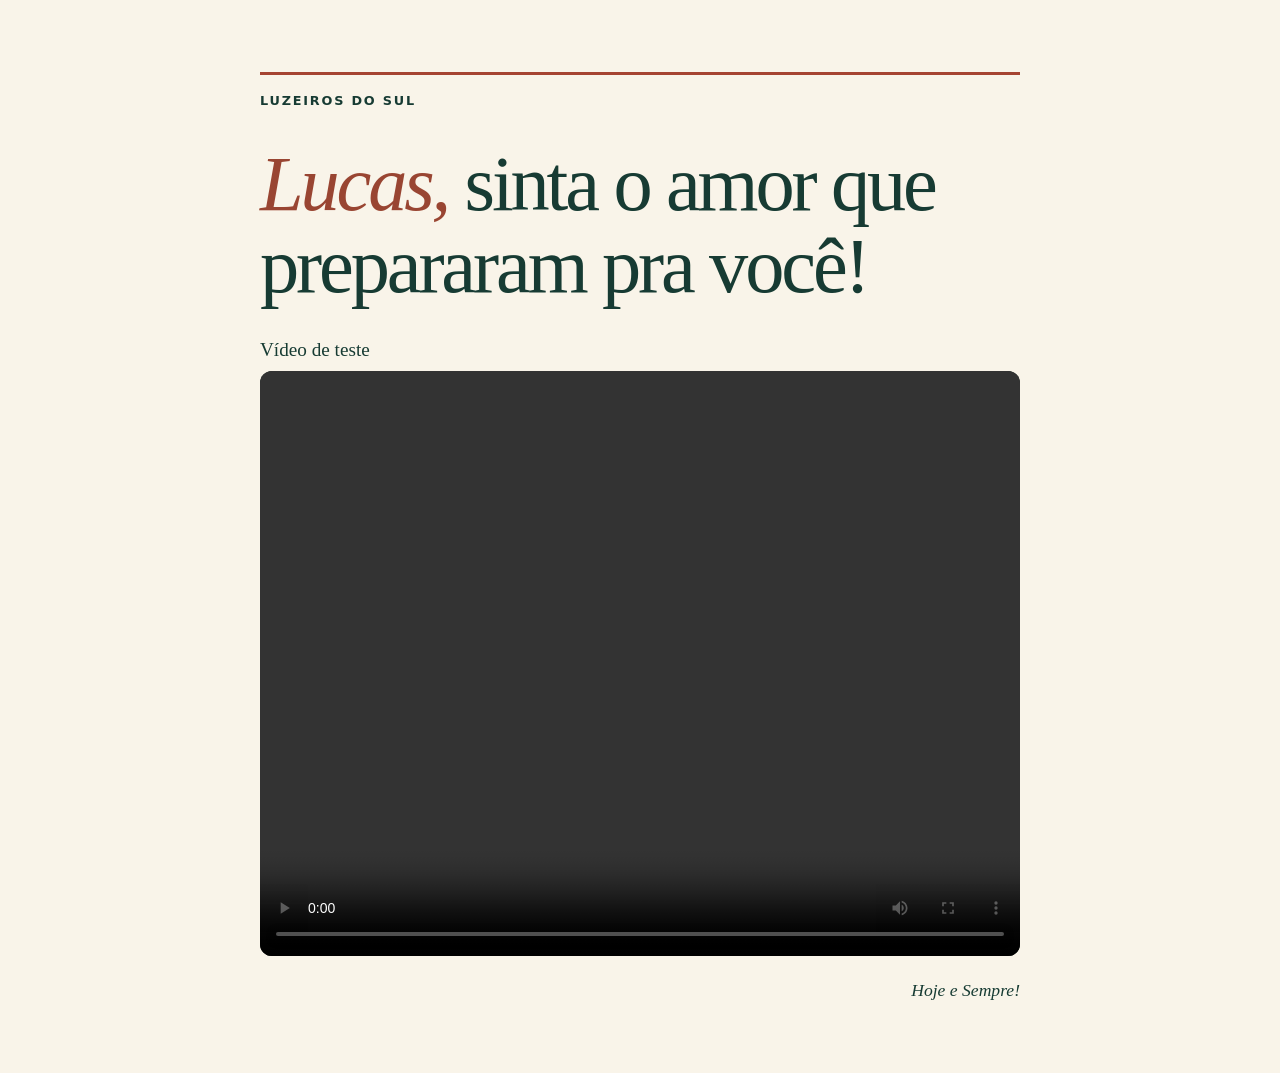
==== lucas/index.html @ 9183d34a "Publica homenagem para Lucas com galeria de vídeos" ====
<!doctype html>
<html lang="pt-BR">
<head>
<meta charset="utf-8">
<meta name="viewport" content="width=device-width,initial-scale=1">
<meta name="theme-color" content="#153c36">
<title>Para Lucas · Luzeiros do Sul</title>
<style>
*{box-sizing:border-box}
body{margin:0;color:#173b33;background:#f9f4e9;font:1rem/1.55 system-ui,sans-serif}
main{width:min(100% - 40px,760px);margin:clamp(40px,8vh,92px) auto}
header{border-top:3px solid #a64432;padding-top:16px}
.brand{font-size:.8rem;letter-spacing:.14em;font-weight:700;text-transform:uppercase}
h1{font:normal clamp(2.5rem,7vw,4.9rem)/1.05 Georgia,serif;letter-spacing:-.04em;margin:32px 0;text-wrap:balance}
h1 em{color:#994532}
figure{margin:24px 0}
figcaption{font:1.2rem Georgia,serif;margin-bottom:10px}
video{display:block;width:100%;height:min(65vh,600px);object-fit:contain;background:#17251f;border-radius:12px}
footer{margin-top:16px;text-align:right;font:italic 1.1rem Georgia,serif}
</style>
</head>
<body><main>
<header><div class="brand">Luzeiros do Sul</div>
<h1><em>Lucas,</em> sinta o amor que prepararam pra você!</h1></header>
<section aria-label="Vídeos para Lucas" id="gallery"></section>
<footer>Hoje e Sempre!</footer></main>
<script src="./videos.js"></script>
<script>
const gallery = document.getElementById('gallery');
for (const item of videos) {
  const figure = document.createElement('figure');
  const title = document.createElement('figcaption');
  title.textContent = item.title;
  const player = document.createElement('video');
  player.controls = true;
  player.playsInline = true;
  player.preload = 'metadata';
  player.src = item.file;
  player.setAttribute('aria-label', item.title);
  player.addEventListener('play', () => {
    for (const other of gallery.querySelectorAll('video')) {
      if (other !== player) other.pause();
    }
  });
  figure.append(title, player);
  gallery.append(figure);
}
</script></body></html>
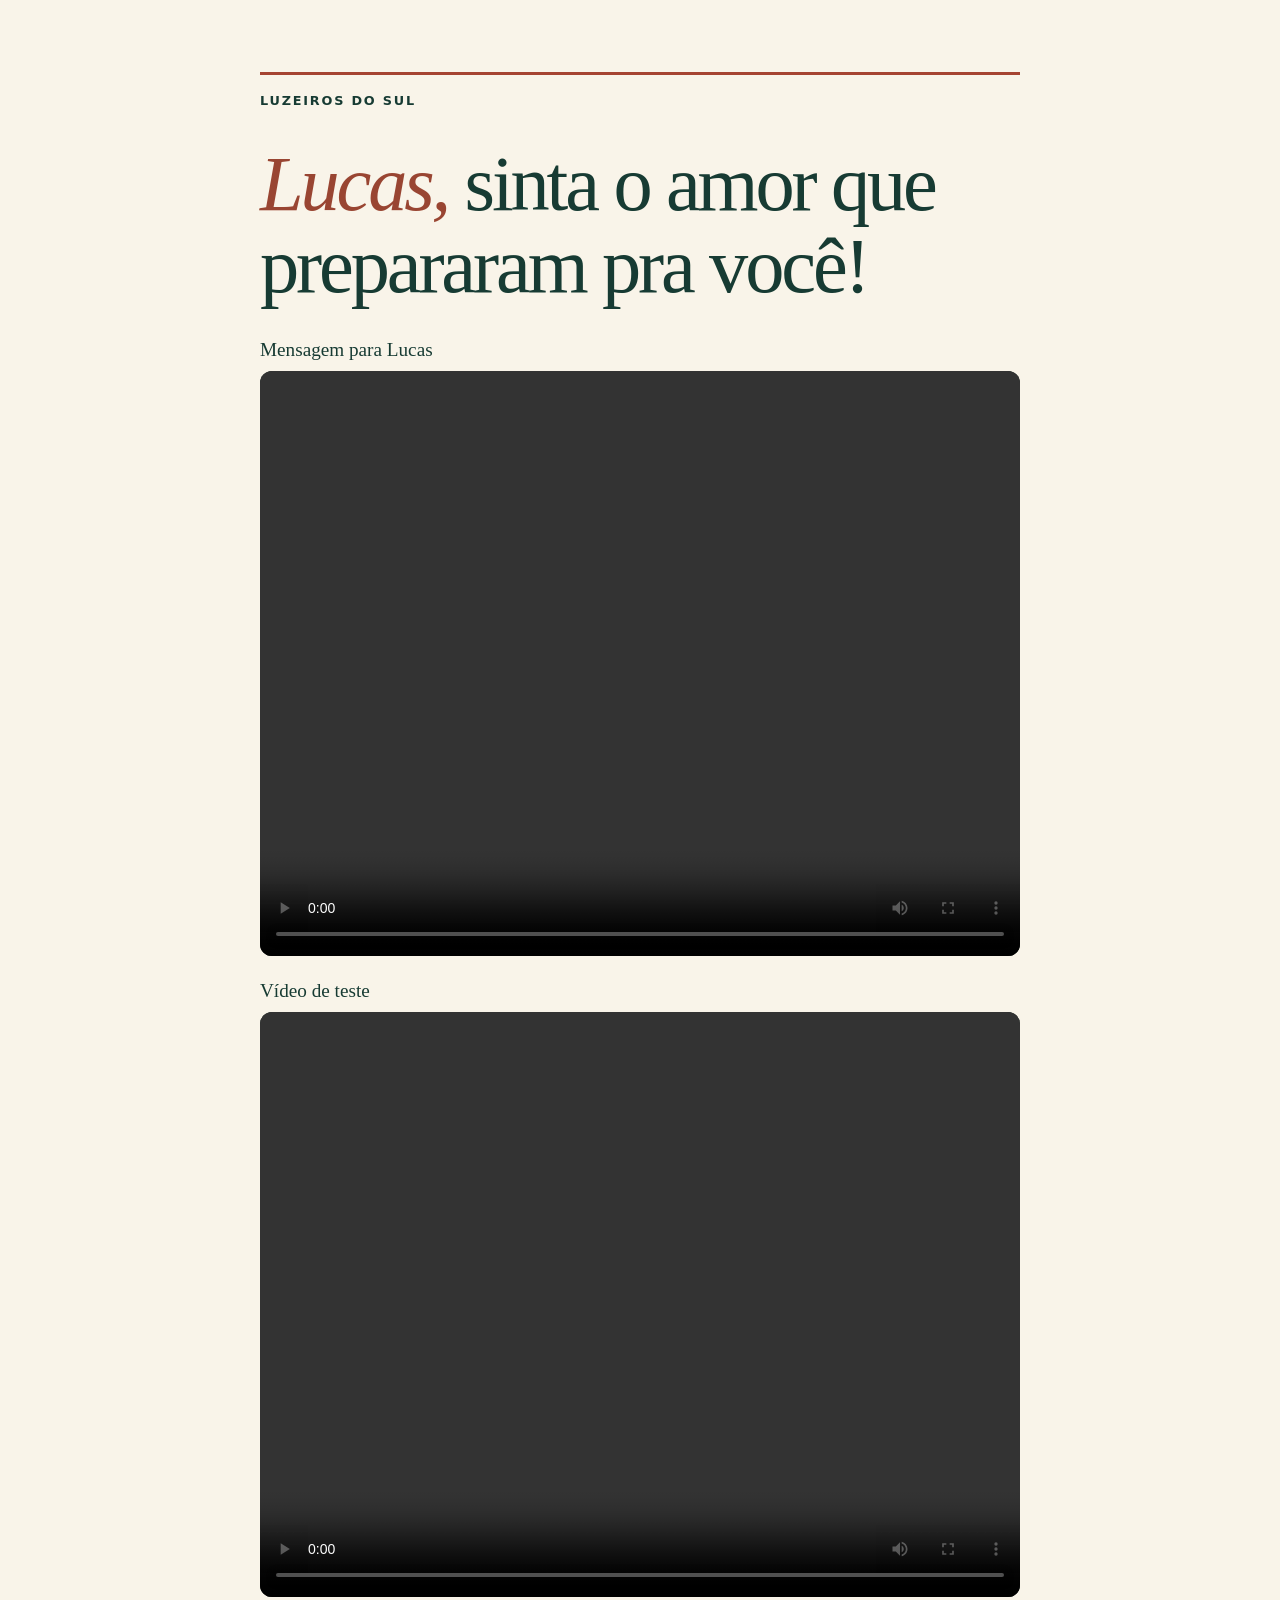
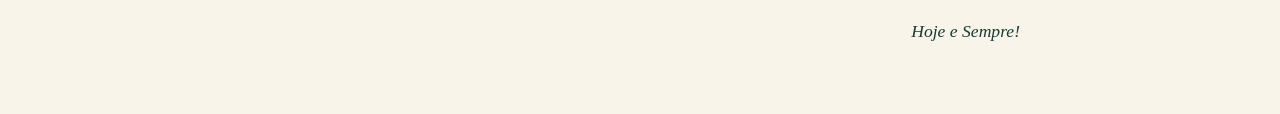
==== commit 6ad8a9fe: "Adiciona mensagem para Lucas à homenagem" ====
--- a/lucas/index.html
+++ b/lucas/index.html
@@ -24,7 +24,7 @@
 <h1><em>Lucas,</em> sinta o amor que prepararam pra você!</h1></header>
 <section aria-label="Vídeos para Lucas" id="gallery"></section>
 <footer>Hoje e Sempre!</footer></main>
-<script src="./videos.js"></script>
+<script src="./videos.js?v=20261126"></script>
 <script>
 const gallery = document.getElementById('gallery');
 for (const item of videos) {
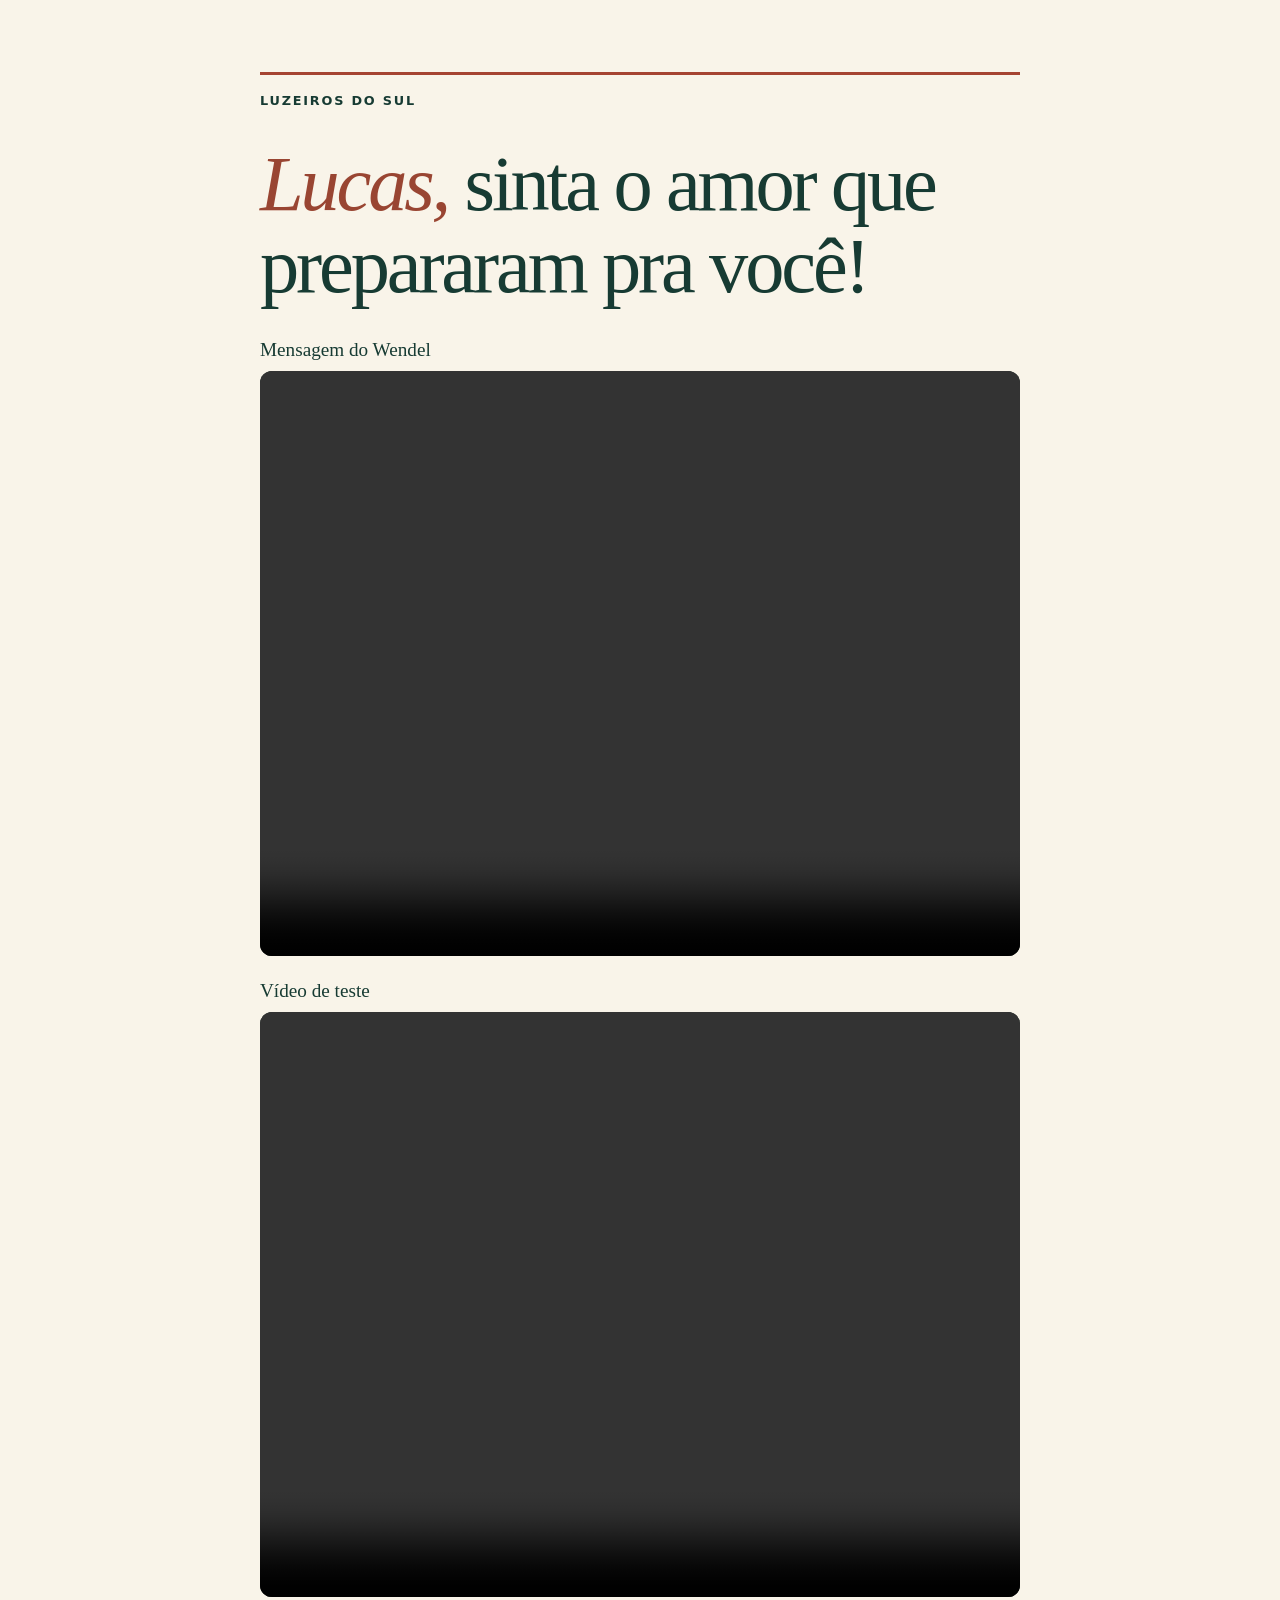
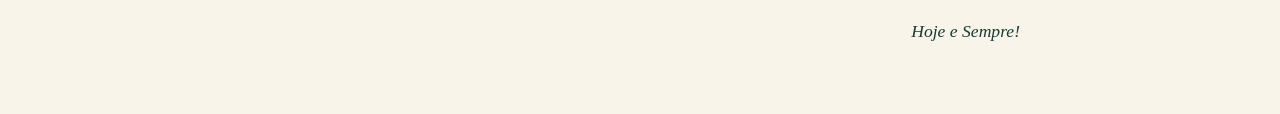
==== commit 56f7190f: "Identifica vídeo do Wendel na homenagem" ====
--- a/lucas/index.html
+++ b/lucas/index.html
@@ -24,7 +24,7 @@
 <h1><em>Lucas,</em> sinta o amor que prepararam pra você!</h1></header>
 <section aria-label="Vídeos para Lucas" id="gallery"></section>
 <footer>Hoje e Sempre!</footer></main>
-<script src="./videos.js?v=20261126"></script>
+<script src="./videos.js?v=wendel-20261126"></script>
 <script>
 const gallery = document.getElementById('gallery');
 for (const item of videos) {
@@ -46,3 +46,4 @@
   gallery.append(figure);
 }
 </script></body></html>
+
